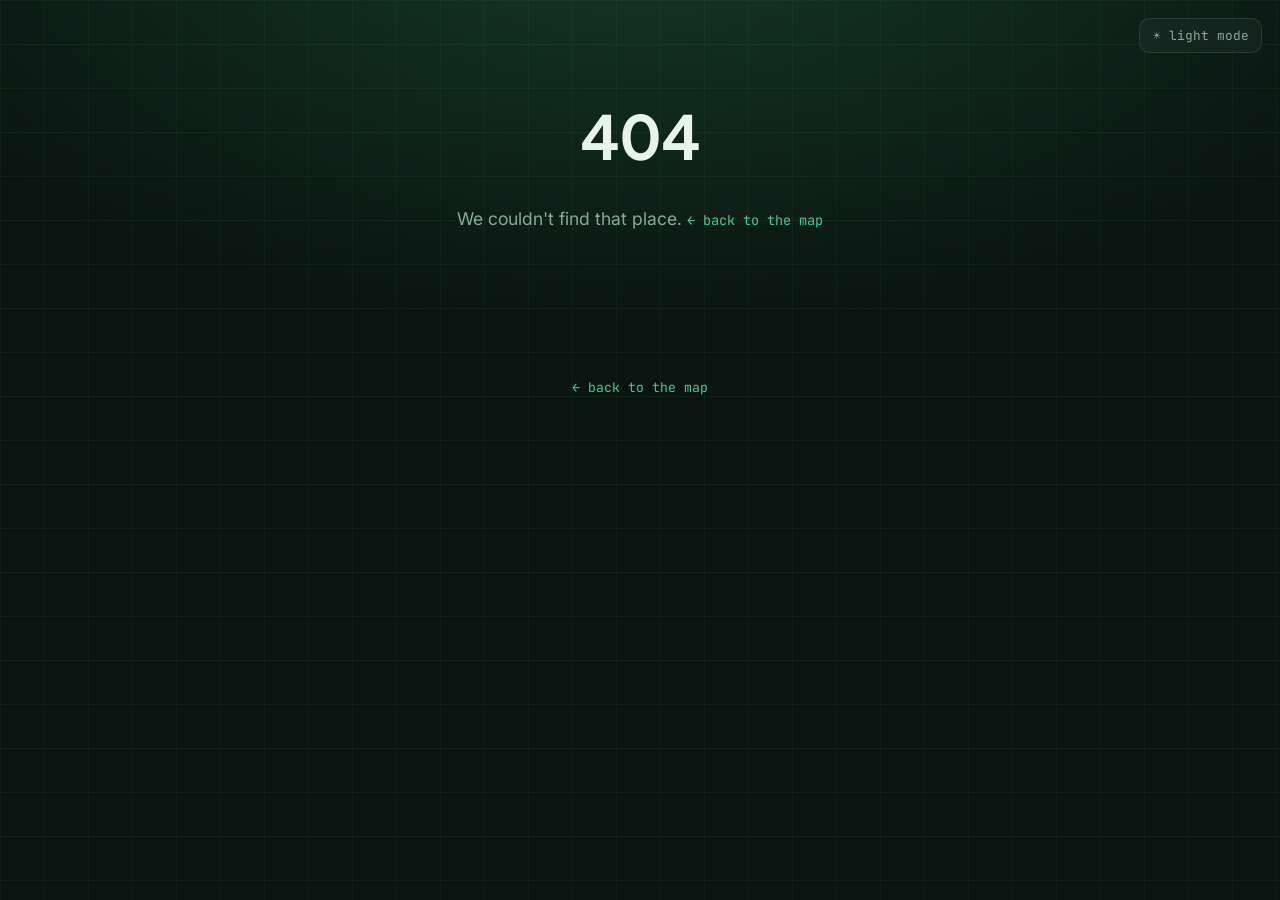
==== place.html @ 782287c5 "Rebrand as Silicon Valley (Pied Piper) themed startup - Full-send HBO Silicon Valley theme: Pied Pip" ====
<!DOCTYPE html>
<html lang="en">
<head>
  <meta charset="UTF-8" />
  <meta name="viewport" content="width=device-width, initial-scale=1.0" />
  <title>K&S Travel Journal</title>

  <!-- set theme before paint to avoid a flash -->
  <script>(function(){try{var t=localStorage.getItem('kns-theme')||'dark';document.documentElement.setAttribute('data-theme',t);}catch(e){document.documentElement.setAttribute('data-theme','dark');}})();</script>

  <link rel="stylesheet" href="css/styles.css?v=5" />
  <link rel="icon" href="data:image/svg+xml,<svg xmlns='http://www.w3.org/2000/svg' viewBox='0 0 100 100'><text y='.9em' font-size='90'>🧭</text></svg>" />
</head>
<body>
  <button class="theme-toggle" id="theme-toggle" type="button" aria-label="Toggle color theme">☀ light mode</button>

  <header class="place-hero" id="place-hero"><!-- filled by JavaScript --></header>

  <main class="place-body" id="place-body"><!-- filled by JavaScript --></main>

  <footer class="site-footer">
    <a href="index.html">← back to the map</a>
  </footer>

  <!-- Lightbox for viewing photos large -->
  <div class="lightbox" id="lightbox">
    <span class="close" id="lightbox-close">&times;</span>
    <img id="lightbox-img" src="" alt="" />
  </div>

  <script src="js/data.js?v=5"></script>
  <script src="js/theme.js?v=5"></script>
  <script src="js/place.js?v=5"></script>
</body>
</html>
---- css/styles.css ----
/* =============================================================================
   K&S TRAVEL JOURNAL — STYLES
   A modern, techy "travel dashboard" theme with a dark/light toggle.
   ========================================================================== */

@import url('https://fonts.googleapis.com/css2?family=Plus+Jakarta+Sans:wght@400;500;600;700;800&family=JetBrains+Mono:wght@400;500;600&family=Inter:wght@400;500;600&display=swap');

:root {
  --display: 'Plus Jakarta Sans', system-ui, sans-serif;
  --mono: 'JetBrains Mono', ui-monospace, 'Courier New', monospace;
  --body: 'Inter', system-ui, sans-serif;

  /* ---- Dark theme (default) — Pied Piper green ---- */
  --bg: #0a1410;
  --bg-2: #0e1a15;
  --grid: rgba(120, 220, 160, 0.05);
  --surface: rgba(255, 255, 255, 0.035);
  --surface-solid: #12211a;
  --border: rgba(120, 200, 150, 0.16);
  --text: #e8f3ec;
  --muted: #8ba99a;
  --accent: #3ecf8e;
  --accent-2: #26d07c;
  --glow: rgba(62, 207, 142, 0.20);
  --shadow: 0 14px 44px rgba(0, 0, 0, 0.5);
}

:root[data-theme="light"] {
  --bg: #f3faf5;
  --bg-2: #e9f5ee;
  --grid: rgba(20, 90, 55, 0.05);
  --surface: #ffffff;
  --surface-solid: #ffffff;
  --border: rgba(20, 90, 55, 0.14);
  --text: #0c1f16;
  --muted: #52705f;
  --accent: #12965a;
  --accent-2: #0f8a4f;
  --glow: rgba(18, 150, 90, 0.12);
  --shadow: 0 14px 40px rgba(20, 90, 55, 0.12);
}

* { box-sizing: border-box; }
html { scroll-behavior: smooth; }

body {
  margin: 0;
  font-family: var(--body);
  color: var(--text);
  line-height: 1.65;
  background-color: var(--bg);
  background-image:
    radial-gradient(1200px 600px at 50% -10%, var(--glow), transparent 70%),
    linear-gradient(var(--grid) 1px, transparent 1px),
    linear-gradient(90deg, var(--grid) 1px, transparent 1px);
  background-size: auto, 44px 44px, 44px 44px;
  background-attachment: fixed;
  min-height: 100vh;
  transition: background-color 0.3s ease, color 0.3s ease;
}

a { color: var(--accent); }

.mono { font-family: var(--mono); }

/* ---------- Theme toggle button ---------- */
.theme-toggle {
  position: fixed;
  top: 1.1rem;
  right: 1.1rem;
  z-index: 500;
  font-family: var(--mono);
  font-size: 0.8rem;
  color: var(--muted);
  background: var(--surface);
  border: 1px solid var(--border);
  border-radius: 10px;
  padding: 0.5rem 0.8rem;
  cursor: pointer;
  backdrop-filter: blur(8px);
  transition: color 0.2s ease, border-color 0.2s ease;
}
.theme-toggle:hover { color: var(--accent); border-color: var(--accent); }

/* ---------- Hero ---------- */
.hero {
  position: relative;
  z-index: 1;
  text-align: center;
  padding: 6rem 1.5rem 2rem;
  max-width: 940px;
  margin: 0 auto;
}
.hero .eyebrow {
  font-family: var(--mono);
  font-size: 0.82rem;
  color: var(--accent);
  letter-spacing: 0.05em;
  margin-bottom: 1rem;
}
.hero .eyebrow .blink {
  animation: blink 1.1s steps(2, start) infinite;
}
@keyframes blink { to { opacity: 0; } }
.hero h1 {
  font-family: var(--display);
  font-weight: 700;
  font-size: clamp(2.6rem, 8vw, 5.2rem);
  letter-spacing: -0.02em;
  margin: 0.2rem 0;
  line-height: 1.05;
  background: linear-gradient(120deg, var(--text), var(--accent) 130%);
  -webkit-background-clip: text;
  background-clip: text;
  color: transparent;
}
.hero .subtitle {
  font-family: var(--mono);
  font-size: clamp(0.95rem, 2.5vw, 1.2rem);
  color: var(--muted);
  margin-top: 0.8rem;
}

/* ---------- Message / card ---------- */
.message-card {
  position: relative;
  z-index: 1;
  max-width: 720px;
  margin: 2rem auto 3rem;
  background: var(--surface);
  border: 1px solid var(--border);
  border-radius: 16px;
  padding: 0;
  box-shadow: var(--shadow);
  overflow: hidden;
}
/* little "code window" title bar for the tech vibe */
.card-bar {
  display: flex;
  align-items: center;
  gap: 0.5rem;
  padding: 0.7rem 1rem;
  border-bottom: 1px solid var(--border);
  font-family: var(--mono);
  font-size: 0.78rem;
  color: var(--muted);
  background: var(--bg-2);
}
.card-bar .dot { width: 11px; height: 11px; border-radius: 50%; display: inline-block; }
.card-bar .dot.r { background: #ff5f57; }
.card-bar .dot.y { background: #febc2e; }
.card-bar .dot.g { background: #28c840; }
.card-bar .path { margin-left: 0.6rem; opacity: 0.8; }
.message-body { padding: 2rem 2.2rem; }
.message-body h2 {
  font-family: var(--display);
  font-weight: 600;
  color: var(--text);
  font-size: 1.7rem;
  margin: 0 0 1rem;
}
.message-body h2 .accent { color: var(--accent); }
.message-body p {
  font-size: 1.08rem;
  margin: 0 0 1rem;
  color: var(--text);
}
.message-body p:last-child { margin-bottom: 0; }
.signature {
  margin-top: 1.4rem;
  font-family: var(--mono);
  font-size: 0.95rem;
  color: var(--accent);
}

/* ---------- Sections ---------- */
.section {
  position: relative;
  z-index: 1;
  max-width: 1120px;
  margin: 0 auto;
  padding: 2.5rem 1.5rem;
}
.section-index {
  font-family: var(--mono);
  color: var(--accent);
  font-size: 0.85rem;
  text-align: center;
}
.section-title {
  text-align: center;
  font-family: var(--display);
  font-weight: 600;
  letter-spacing: -0.01em;
  color: var(--text);
  font-size: clamp(1.8rem, 4.5vw, 2.6rem);
  margin: 0.2rem 0 0.3rem;
}
.section-subtitle {
  text-align: center;
  font-family: var(--mono);
  color: var(--muted);
  font-size: 0.9rem;
  margin: 0 0 2rem;
}

/* ---------- Stats dashboard ---------- */
.stats {
  display: grid;
  grid-template-columns: repeat(auto-fit, minmax(160px, 1fr));
  gap: 1rem;
  max-width: 1040px;
  margin: 0 auto;
}
.stat {
  position: relative;
  background: var(--surface);
  border: 1px solid var(--border);
  border-radius: 14px;
  padding: 1.5rem 1.1rem 1.3rem;
  overflow: hidden;
  transition: transform 0.2s ease, border-color 0.2s ease;
}
.stat::before {
  content: "";
  position: absolute;
  top: 0; left: 0; right: 0;
  height: 3px;
  background: linear-gradient(90deg, var(--accent), var(--accent-2));
}
.stat:hover { transform: translateY(-4px); border-color: var(--accent); }
.stat .num {
  font-family: var(--display);
  font-size: 2.6rem;
  font-weight: 700;
  color: var(--text);
  line-height: 1;
}
.stat .label {
  font-family: var(--mono);
  font-size: 0.72rem;
  color: var(--muted);
  text-transform: uppercase;
  letter-spacing: 0.12em;
  margin-top: 0.5rem;
}

/* ---------- Map ---------- */
#map {
  height: 580px;
  width: 100%;
  border-radius: 16px;
  border: 1px solid var(--border);
  box-shadow: var(--shadow);
  z-index: 1;
  background: var(--bg-2);
}
.map-hint {
  text-align: center;
  font-family: var(--mono);
  font-size: 0.78rem;
  color: var(--muted);
  margin-top: 0.8rem;
}
.map-legend {
  display: flex;
  flex-wrap: wrap;
  justify-content: center;
  gap: 1.2rem;
  margin-top: 1rem;
}
.legend-item {
  display: flex;
  align-items: center;
  gap: 0.45rem;
  font-family: var(--mono);
  font-size: 0.8rem;
  color: var(--muted);
}
.legend-dot {
  width: 12px; height: 12px;
  border-radius: 50%;
  box-shadow: 0 0 8px currentColor;
}

/* Custom pin */
.pin {
  display: flex;
  align-items: center;
  justify-content: center;
  width: 34px; height: 34px;
  border-radius: 50% 50% 50% 0;
  transform: rotate(-45deg);
  border: 2px solid rgba(255,255,255,0.85);
  box-shadow: 0 3px 12px rgba(0,0,0,0.5);
}
.pin span { transform: rotate(45deg); font-size: 0.95rem; }

/* Leaflet popup */
.leaflet-popup-content-wrapper {
  border-radius: 12px;
  background: var(--surface-solid);
  color: var(--text);
  box-shadow: var(--shadow);
  border: 1px solid var(--border);
}
.leaflet-popup-tip { background: var(--surface-solid); border: 1px solid var(--border); }
.leaflet-popup-content { margin: 0.9rem 1.1rem; font-family: var(--body); }
.popup-title { font-family: var(--display); font-size: 1.1rem; font-weight: 600; color: var(--text); margin: 0; }
.popup-meta { font-family: var(--mono); color: var(--muted); font-size: 0.78rem; margin: 0.2rem 0 0.7rem; }
.popup-link {
  display: inline-block;
  background: linear-gradient(120deg, var(--accent), var(--accent-2));
  color: #04121a !important;
  text-decoration: none;
  padding: 0.4rem 0.85rem;
  border-radius: 8px;
  font-family: var(--mono);
  font-weight: 600;
  font-size: 0.8rem;
}
.leaflet-control-zoom a {
  background: var(--surface-solid) !important;
  color: var(--text) !important;
  border-color: var(--border) !important;
}
.leaflet-bar { border: 1px solid var(--border) !important; }

/* ---------- Timeline ---------- */
.timeline {
  max-width: 780px;
  margin: 0 auto;
  position: relative;
  padding-left: 1rem;
}
.timeline::before {
  content: "";
  position: absolute;
  left: 15px; top: 6px; bottom: 6px;
  width: 2px;
  background: linear-gradient(var(--accent), var(--accent-2));
  opacity: 0.5;
}
.tl-item { position: relative; padding: 0.4rem 0 1.3rem 2.5rem; }
.tl-item .dot {
  position: absolute;
  left: 5px; top: 0.6rem;
  width: 22px; height: 22px;
  border-radius: 50%;
  background: var(--surface-solid);
  border: 2px solid var(--accent);
  display: flex; align-items: center; justify-content: center;
  font-size: 0.75rem;
}
.tl-item a {
  text-decoration: none;
  color: inherit;
  display: block;
  background: var(--surface);
  border: 1px solid var(--border);
  border-radius: 12px;
  padding: 0.85rem 1.1rem;
  transition: transform 0.18s ease, border-color 0.18s ease;
}
.tl-item a:hover { transform: translateX(5px); border-color: var(--accent); }
.tl-item .tl-date { font-family: var(--mono); color: var(--accent); font-size: 0.75rem; }
.tl-item .tl-name { font-family: var(--display); font-size: 1.12rem; font-weight: 600; margin-top: 0.15rem; }
.tl-item .tl-sub { color: var(--muted); font-size: 0.9rem; }

/* ---------- Footer ---------- */
.site-footer {
  position: relative;
  z-index: 1;
  text-align: center;
  padding: 3rem 1.5rem 4rem;
  color: var(--muted);
  font-family: var(--mono);
  font-size: 0.82rem;
}
.site-footer a { color: var(--accent); text-decoration: none; }

/* =========================== PLACE DETAIL PAGE =========================== */
.place-hero {
  position: relative;
  z-index: 1;
  text-align: center;
  padding: 5rem 1.5rem 1rem;
  max-width: 900px;
  margin: 0 auto;
}
.place-hero .place-emoji { font-size: 2.6rem; }
.place-hero h1 {
  font-family: var(--display);
  font-weight: 700;
  font-size: clamp(2.2rem, 6vw, 3.8rem);
  letter-spacing: -0.02em;
  color: var(--text);
  margin: 0.3rem 0 0.3rem;
}
.place-hero .place-meta {
  font-family: var(--mono);
  color: var(--accent);
  font-size: 0.9rem;
}
.place-hero .place-coords { color: var(--muted); }
.place-hero .place-sub {
  color: var(--muted);
  font-size: 1.1rem;
  margin-top: 0.5rem;
}
.back-link {
  display: inline-block;
  margin: 1rem 0;
  text-decoration: none;
  font-family: var(--mono);
  font-size: 0.85rem;
  color: var(--accent);
}
.back-link:hover { text-decoration: underline; }

.place-body {
  position: relative;
  z-index: 1;
  max-width: 840px;
  margin: 0 auto;
  padding: 1rem 1.5rem 2rem;
}
.memory-card {
  background: var(--surface);
  border: 1px solid var(--border);
  border-radius: 16px;
  padding: 2rem 2.2rem;
  box-shadow: var(--shadow);
  font-size: 1.1rem;
  white-space: pre-wrap;
  color: var(--text);
}

/* Photo gallery */
.gallery {
  display: grid;
  grid-template-columns: repeat(auto-fill, minmax(220px, 1fr));
  gap: 1rem;
  margin-top: 2rem;
}
.gallery img {
  width: 100%;
  height: 240px;
  object-fit: cover;
  border-radius: 12px;
  border: 1px solid var(--border);
  cursor: pointer;
  transition: transform 0.25s ease;
}
.gallery img:hover { transform: scale(1.03); }
.photo-placeholder {
  border: 1px dashed var(--border);
  border-radius: 12px;
  height: 240px;
  display: flex;
  flex-direction: column;
  align-items: center;
  justify-content: center;
  text-align: center;
  color: var(--muted);
  background: var(--surface);
  padding: 1rem;
  font-family: var(--mono);
  font-size: 0.82rem;
}
.photo-placeholder .big { font-size: 1.8rem; margin-bottom: 0.5rem; }
.photo-placeholder b { color: var(--accent); font-weight: 600; }

/* Prev / next */
.place-nav { display: flex; justify-content: space-between; gap: 1rem; margin-top: 2.5rem; }
.place-nav a {
  flex: 1;
  text-decoration: none;
  background: var(--surface);
  border: 1px solid var(--border);
  border-radius: 12px;
  padding: 1rem 1.2rem;
  color: var(--text);
  transition: transform 0.18s ease, border-color 0.18s ease;
}
.place-nav a:hover { transform: translateY(-3px); border-color: var(--accent); }
.place-nav .nav-label { font-family: var(--mono); font-size: 0.72rem; color: var(--accent); }
.place-nav .nav-name { font-family: var(--display); font-weight: 600; margin-top: 0.15rem; }
.place-nav .next { text-align: right; }
.place-nav .empty { visibility: hidden; }

/* Lightbox */
.lightbox {
  position: fixed; inset: 0;
  background: rgba(4, 8, 16, 0.9);
  display: none; align-items: center; justify-content: center;
  z-index: 1000; padding: 2rem;
  backdrop-filter: blur(4px);
}
.lightbox.open { display: flex; }
.lightbox img { max-width: 92vw; max-height: 88vh; border-radius: 10px; border: 1px solid var(--border); }
.lightbox .close {
  position: absolute; top: 1.2rem; right: 1.6rem;
  color: #fff; font-size: 2.4rem; cursor: pointer; line-height: 1;
}

/* ---------- Responsive ---------- */
@media (max-width: 600px) {
  .hero { padding-top: 4.5rem; }
  .message-body { padding: 1.6rem 1.4rem; }
  #map { height: 460px; }
  .place-nav { flex-direction: column; }
  .memory-card { padding: 1.5rem 1.4rem; }
  .filters { gap: 0.4rem; }
}

/* =============================== NEW TECH ELEMENTS =============================== */

/* ---------- Terminal boot intro overlay ---------- */
.boot {
  position: fixed;
  inset: 0;
  z-index: 2000;
  background: #04100a;
  color: #7fe3a8;
  font-family: var(--mono);
  font-size: clamp(0.75rem, 2.2vw, 0.95rem);
  padding: clamp(1.2rem, 6vw, 4rem);
  line-height: 1.9;
  overflow: hidden;
  transition: opacity 0.5s ease;
}
.boot.done { opacity: 0; pointer-events: none; }
.boot .boot-inner { max-width: 760px; margin: 0 auto; }
.boot .ok { color: #34d399; }
.boot .accent { color: #6ee7a8; }
.boot .cursor {
  display: inline-block;
  width: 0.6em; height: 1.05em;
  background: #7fe3a8;
  vertical-align: -0.16em;
  animation: blink 1s steps(2, start) infinite;
}
.boot .skip {
  position: absolute;
  bottom: 1.2rem; right: 1.4rem;
  color: #4a5b6f;
  font-size: 0.75rem;
}

/* ---------- Typing hero title ---------- */
.hero h1 .type-cursor {
  -webkit-text-fill-color: var(--accent);
  color: var(--accent);
  font-weight: 400;
  animation: blink 1s steps(2, start) infinite;
}

/* ---------- Map filter buttons ---------- */
.filters {
  display: flex;
  flex-wrap: wrap;
  justify-content: center;
  gap: 0.6rem;
  margin: 0 0 1.2rem;
}
.filter-btn {
  font-family: var(--mono);
  font-size: 0.78rem;
  color: var(--muted);
  background: var(--surface);
  border: 1px solid var(--border);
  border-radius: 999px;
  padding: 0.4rem 0.9rem;
  cursor: pointer;
  display: inline-flex;
  align-items: center;
  gap: 0.4rem;
  transition: all 0.18s ease;
}
.filter-btn .fdot { width: 9px; height: 9px; border-radius: 50%; }
.filter-btn:hover { color: var(--text); border-color: var(--accent); }
.filter-btn.off { opacity: 0.4; text-decoration: line-through; }

/* ---------- Trips-per-year chart ---------- */
.chart {
  display: flex;
  align-items: flex-end;
  justify-content: center;
  gap: clamp(1rem, 5vw, 3rem);
  max-width: 720px;
  margin: 0 auto;
  height: 240px;
  padding: 1.5rem 1rem 0;
  border-bottom: 1px solid var(--border);
}
.chart-col { display: flex; flex-direction: column; align-items: center; height: 100%; justify-content: flex-end; gap: 0.5rem; flex: 1; max-width: 90px; }
.chart-bar {
  width: 100%;
  border-radius: 8px 8px 0 0;
  background: linear-gradient(var(--accent-2), var(--accent));
  box-shadow: 0 0 18px var(--glow);
  height: 0;
  transition: height 1s cubic-bezier(0.2, 0.8, 0.2, 1);
  position: relative;
}
.chart-bar .cval {
  position: absolute;
  top: -1.5rem; left: 0; right: 0;
  text-align: center;
  font-family: var(--mono);
  font-size: 0.85rem;
  color: var(--text);
}
.chart-year { font-family: var(--mono); font-size: 0.85rem; color: var(--muted); }

/* ---------- Place metadata badges ---------- */
.badges {
  display: flex;
  flex-wrap: wrap;
  justify-content: center;
  gap: 0.6rem;
  margin: 1.2rem 0 0.5rem;
}
.badge {
  font-family: var(--mono);
  font-size: 0.76rem;
  color: var(--muted);
  background: var(--surface);
  border: 1px solid var(--border);
  border-radius: 8px;
  padding: 0.35rem 0.7rem;
}
.badge b { color: var(--accent); font-weight: 600; }

/* ---------- Clickable stats + list pop-up ---------- */
.stat.clickable { cursor: pointer; }
.stat.clickable::after {
  content: "⤢";
  position: absolute;
  top: 0.6rem; right: 0.7rem;
  font-size: 0.8rem;
  color: var(--muted);
  opacity: 0.6;
}
.stat.clickable:hover::after { color: var(--accent); opacity: 1; }

.listpop {
  position: fixed;
  inset: 0;
  z-index: 1500;
  background: rgba(4, 8, 16, 0.6);
  backdrop-filter: blur(3px);
  display: none;
  align-items: center;
  justify-content: center;
  padding: 1.5rem;
}
.listpop.open { display: flex; }
.listpop-card {
  background: var(--surface-solid);
  border: 1px solid var(--border);
  border-radius: 16px;
  box-shadow: var(--shadow);
  max-width: 340px;
  width: 100%;
  max-height: 70vh;
  overflow: auto;
  padding: 1.4rem 1.5rem;
}
.listpop-card h3 {
  font-family: var(--display);
  font-weight: 600;
  color: var(--accent);
  margin: 0 0 0.9rem;
  font-size: 1.15rem;
}
.listpop-card ul { list-style: none; margin: 0; padding: 0; }
.listpop-card li {
  font-family: var(--body);
  color: var(--text);
  padding: 0.4rem 0;
  border-bottom: 1px solid var(--border);
  font-size: 0.95rem;
  display: flex;
  justify-content: space-between;
  gap: 0.8rem;
}
.listpop-card li:last-child { border-bottom: none; }
.listpop-card li span { color: var(--muted); font-family: var(--mono); font-size: 0.8rem; white-space: nowrap; }
.listpop-close {
  margin-top: 1rem;
  width: 100%;
  font-family: var(--mono);
  font-size: 0.82rem;
  color: var(--muted);
  background: var(--surface);
  border: 1px solid var(--border);
  border-radius: 10px;
  padding: 0.5rem;
  cursor: pointer;
}
.listpop-close:hover { color: var(--accent); border-color: var(--accent); }

/* ---------- Moving pulse dot on the map ---------- */
.pulse-dot {
  width: 14px; height: 14px;
  border-radius: 50%;
  background: #fff;
  box-shadow: 0 0 0 rgba(62, 207, 142, 0.7);
  animation: pulse 1.4s infinite;
}
@keyframes pulse {
  0% { box-shadow: 0 0 0 0 rgba(62, 207, 142, 0.7); }
  70% { box-shadow: 0 0 0 14px rgba(62, 207, 142, 0); }
  100% { box-shadow: 0 0 0 0 rgba(62, 207, 142, 0); }
}

/* =============================== SILICON VALLEY / EASTER EGGS =============================== */

/* Pied Piper logo mark in the hero */
.pp-logo {
  display: inline-flex;
  align-items: center;
  gap: 0.5rem;
  margin-bottom: 0.4rem;
}
.pp-logo .pp-mark {
  font-size: 1.6rem;
  filter: drop-shadow(0 0 10px var(--glow));
  cursor: pointer;
  user-select: none;
  opacity: 1;
  transition: transform 0.2s ease;
}
.pp-logo .pp-mark:hover { transform: rotate(-8deg) scale(1.1); }
.pp-badge {
  font-family: var(--mono);
  font-size: 0.7rem;
  color: var(--accent);
  border: 1px solid var(--border);
  border-radius: 999px;
  padding: 0.2rem 0.7rem;
}

/* Egg-hunt HUD */
.egg-hud {
  position: fixed;
  left: 1.1rem; bottom: 1.1rem;
  z-index: 500;
  font-family: var(--mono);
  font-size: 0.76rem;
  color: var(--muted);
  background: var(--surface);
  border: 1px solid var(--border);
  border-radius: 10px;
  padding: 0.5rem 0.75rem;
  backdrop-filter: blur(8px);
  max-width: 240px;
  cursor: help;
}
.egg-hud b { color: var(--accent); }
.egg-hud .egg-hint { display: block; margin-top: 0.25rem; opacity: 0.7; font-size: 0.7rem; }
.egg-hud.complete { border-color: var(--accent); box-shadow: 0 0 16px var(--glow); }

/* Hidden clickable egg tokens */
.egg {
  cursor: pointer;
  user-select: none;
  transition: transform 0.2s ease, opacity 0.2s ease;
  opacity: 0.5;
}
.egg:hover { transform: scale(1.35); opacity: 1; }
.egg.found { opacity: 1; }

/* Toast pop for easter eggs */
.toast-wrap {
  position: fixed;
  bottom: 1.2rem; left: 50%;
  transform: translateX(-50%);
  z-index: 2500;
  display: flex;
  flex-direction: column;
  gap: 0.6rem;
  align-items: center;
  pointer-events: none;
  width: min(92vw, 420px);
}
.toast {
  background: var(--surface-solid);
  border: 1px solid var(--accent);
  border-left: 4px solid var(--accent);
  border-radius: 12px;
  box-shadow: var(--shadow);
  padding: 0.8rem 1rem;
  font-family: var(--body);
  font-size: 0.9rem;
  color: var(--text);
  opacity: 0;
  transform: translateY(12px);
  transition: opacity 0.3s ease, transform 0.3s ease;
}
.toast.show { opacity: 1; transform: translateY(0); }
.toast .toast-title { font-family: var(--mono); font-size: 0.72rem; color: var(--accent); display: block; margin-bottom: 0.2rem; }

/* Not-Hotdog result flash */
.nothotdog {
  font-family: var(--mono);
  color: var(--accent);
}
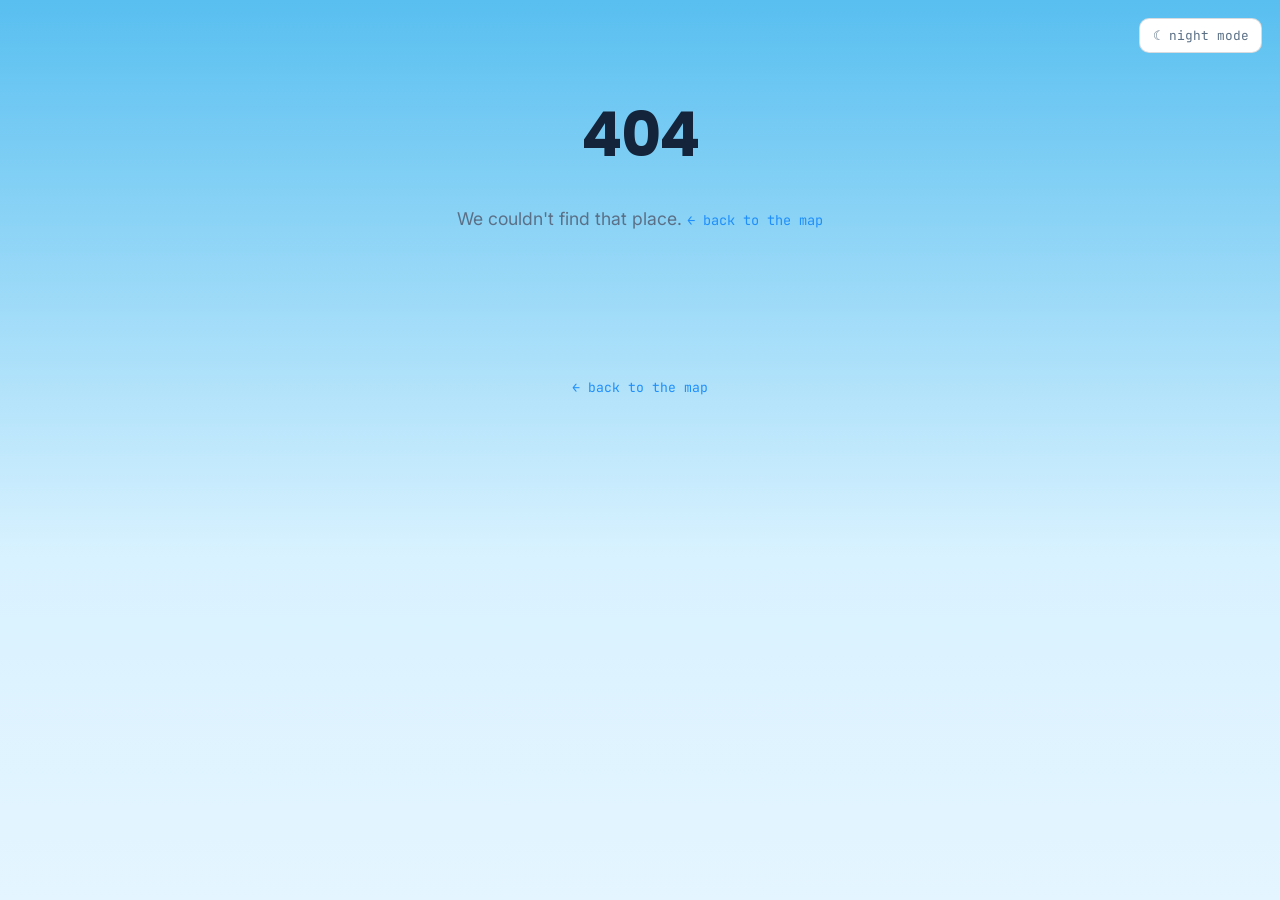
==== commit 0f462264: "Restyle to Silicon Valley opening-credits look - Bright sky-blue flat-design theme replacing the dar" ====
--- a/place.html
+++ b/place.html
@@ -6,9 +6,9 @@
   <title>K&S Travel Journal</title>
 
   <!-- set theme before paint to avoid a flash -->
-  <script>(function(){try{var t=localStorage.getItem('kns-theme')||'dark';document.documentElement.setAttribute('data-theme',t);}catch(e){document.documentElement.setAttribute('data-theme','dark');}})();</script>
+  <script>(function(){try{var t=localStorage.getItem('kns-theme-v2')||'light';document.documentElement.setAttribute('data-theme',t);}catch(e){document.documentElement.setAttribute('data-theme','light');}})();</script>
 
-  <link rel="stylesheet" href="css/styles.css?v=5" />
+  <link rel="stylesheet" href="css/styles.css?v=6" />
   <link rel="icon" href="data:image/svg+xml,<svg xmlns='http://www.w3.org/2000/svg' viewBox='0 0 100 100'><text y='.9em' font-size='90'>🧭</text></svg>" />
 </head>
 <body>
@@ -28,8 +28,8 @@
     <img id="lightbox-img" src="" alt="" />
   </div>
 
-  <script src="js/data.js?v=5"></script>
-  <script src="js/theme.js?v=5"></script>
-  <script src="js/place.js?v=5"></script>
+  <script src="js/data.js?v=6"></script>
+  <script src="js/theme.js?v=6"></script>
+  <script src="js/place.js?v=6"></script>
 </body>
 </html>
--- a/css/styles.css
+++ b/css/styles.css
@@ -3,41 +3,50 @@
    A modern, techy "travel dashboard" theme with a dark/light toggle.
    ========================================================================== */
 
-@import url('https://fonts.googleapis.com/css2?family=Plus+Jakarta+Sans:wght@400;500;600;700;800&family=JetBrains+Mono:wght@400;500;600&family=Inter:wght@400;500;600&display=swap');
+@import url('https://fonts.googleapis.com/css2?family=Poppins:wght@400;500;600;700;800&family=JetBrains+Mono:wght@400;500;600&family=Inter:wght@400;500;600&display=swap');
 
 :root {
-  --display: 'Plus Jakarta Sans', system-ui, sans-serif;
+  --display: 'Poppins', system-ui, sans-serif;
   --mono: 'JetBrains Mono', ui-monospace, 'Courier New', monospace;
   --body: 'Inter', system-ui, sans-serif;
 
-  /* ---- Dark theme (default) — Pied Piper green ---- */
-  --bg: #0a1410;
-  --bg-2: #0e1a15;
-  --grid: rgba(120, 220, 160, 0.05);
-  --surface: rgba(255, 255, 255, 0.035);
-  --surface-solid: #12211a;
-  --border: rgba(120, 200, 150, 0.16);
-  --text: #e8f3ec;
-  --muted: #8ba99a;
-  --accent: #3ecf8e;
-  --accent-2: #26d07c;
-  --glow: rgba(62, 207, 142, 0.20);
-  --shadow: 0 14px 44px rgba(0, 0, 0, 0.5);
-}
-
-:root[data-theme="light"] {
-  --bg: #f3faf5;
-  --bg-2: #e9f5ee;
-  --grid: rgba(20, 90, 55, 0.05);
+  /* Flat brand palette (the colorful tech-city blocks) */
+  --c1: #2d9cff; --c2: #35c46a; --c3: #ff5a5f; --c4: #ffc42b;
+  --c5: #ff8a3d; --c6: #a06bff; --c7: #17c7c0;
+
+  /* ---- Day theme (default) — bright Silicon Valley sky ---- */
+  --bg: #63bdf0;
+  --bg-2: #e4f5ff;
   --surface: #ffffff;
   --surface-solid: #ffffff;
-  --border: rgba(20, 90, 55, 0.14);
-  --text: #0c1f16;
-  --muted: #52705f;
-  --accent: #12965a;
-  --accent-2: #0f8a4f;
-  --glow: rgba(18, 150, 90, 0.12);
-  --shadow: 0 14px 40px rgba(20, 90, 55, 0.12);
+  --border: rgba(18, 35, 59, 0.16);
+  --ink-border: rgba(18, 35, 59, 0.85);
+  --text: #14243a;
+  --muted: #5b7086;
+  --accent: #1f8ffb;
+  --accent-2: #35c46a;
+  --glow: rgba(31, 143, 251, 0.18);
+  --shadow: 7px 7px 0 rgba(18, 35, 59, 0.13);
+  --sky-top: #58bff0;
+  --sky-bottom: #d9f2ff;
+}
+
+:root[data-theme="dark"] {
+  /* Night city variant */
+  --bg: #081827;
+  --bg-2: #123a5c;
+  --surface: #12294a;
+  --surface-solid: #14305a;
+  --border: rgba(150, 190, 235, 0.18);
+  --ink-border: rgba(150, 190, 235, 0.4);
+  --text: #eaf3ff;
+  --muted: #9fb6d4;
+  --accent: #38b6ff;
+  --accent-2: #4ade80;
+  --glow: rgba(56, 182, 255, 0.28);
+  --shadow: 7px 7px 0 rgba(0, 0, 0, 0.4);
+  --sky-top: #071627;
+  --sky-bottom: #123a5c;
 }
 
 * { box-sizing: border-box; }
@@ -48,15 +57,10 @@
   font-family: var(--body);
   color: var(--text);
   line-height: 1.65;
-  background-color: var(--bg);
-  background-image:
-    radial-gradient(1200px 600px at 50% -10%, var(--glow), transparent 70%),
-    linear-gradient(var(--grid) 1px, transparent 1px),
-    linear-gradient(90deg, var(--grid) 1px, transparent 1px);
-  background-size: auto, 44px 44px, 44px 44px;
+  background: linear-gradient(180deg, var(--sky-top) 0%, var(--sky-bottom) 62%, var(--bg-2) 100%);
   background-attachment: fixed;
   min-height: 100vh;
-  transition: background-color 0.3s ease, color 0.3s ease;
+  transition: color 0.3s ease;
 }
 
 a { color: var(--accent); }
@@ -521,8 +525,8 @@
   position: fixed;
   inset: 0;
   z-index: 2000;
-  background: #04100a;
-  color: #7fe3a8;
+  background: linear-gradient(180deg, #eaf6ff, #ffffff);
+  color: #2b3d55;
   font-family: var(--mono);
   font-size: clamp(0.75rem, 2.2vw, 0.95rem);
   padding: clamp(1.2rem, 6vw, 4rem);
@@ -532,19 +536,19 @@
 }
 .boot.done { opacity: 0; pointer-events: none; }
 .boot .boot-inner { max-width: 760px; margin: 0 auto; }
-.boot .ok { color: #34d399; }
-.boot .accent { color: #6ee7a8; }
+.boot .ok { color: #1e9e57; font-weight: 600; }
+.boot .accent { color: #1f8ffb; }
 .boot .cursor {
   display: inline-block;
   width: 0.6em; height: 1.05em;
-  background: #7fe3a8;
+  background: #2b3d55;
   vertical-align: -0.16em;
   animation: blink 1s steps(2, start) infinite;
 }
 .boot .skip {
   position: absolute;
   bottom: 1.2rem; right: 1.4rem;
-  color: #4a5b6f;
+  color: #8aa0b5;
   font-size: 0.75rem;
 }
 
@@ -808,3 +812,46 @@
   font-family: var(--mono);
   color: var(--accent);
 }
+
+/* =============================== SV OPENING-CREDITS FLAT LOOK =============================== */
+
+/* Bolder flat outlines + colorful accents on the stat cards */
+.stat { border-width: 2px; }
+.stat.clickable::after { color: var(--muted); }
+.stat:nth-child(7n+1)::before { background: var(--c1); }
+.stat:nth-child(7n+2)::before { background: var(--c2); }
+.stat:nth-child(7n+3)::before { background: var(--c3); }
+.stat:nth-child(7n+4)::before { background: var(--c4); }
+.stat:nth-child(7n+5)::before { background: var(--c6); }
+.stat:nth-child(7n+6)::before { background: var(--c7); }
+.stat::before { height: 5px; }
+
+/* The isometric skyline that builds itself on load */
+.skyline {
+  width: 100%;
+  max-width: 1120px;
+  margin: 2rem auto -0.5rem;
+  padding: 0 0.5rem;
+  overflow: visible;
+}
+.skyline svg { width: 100%; height: auto; display: block; overflow: visible; }
+.bldg {
+  transform-box: fill-box;
+  transform-origin: 50% 100%;
+  transform: scaleY(0);
+}
+.bldg.rise {
+  transition: transform 0.75s cubic-bezier(0.2, 0.85, 0.25, 1);
+  transform: scaleY(1);
+}
+.cloud { opacity: 0.9; }
+:root[data-theme="dark"] .cloud { opacity: 0.12; }
+.sky-star { opacity: 0; }
+:root[data-theme="dark"] .sky-star { opacity: 0.8; }
+
+/* Flat window bar reads nicely on the light theme too */
+.card-bar { background: var(--bg-2); }
+:root[data-theme="dark"] .card-bar { background: #0f2742; }
+
+/* Keep the map from feeling flat-shadowed too harshly */
+#map { border-width: 2px; }
